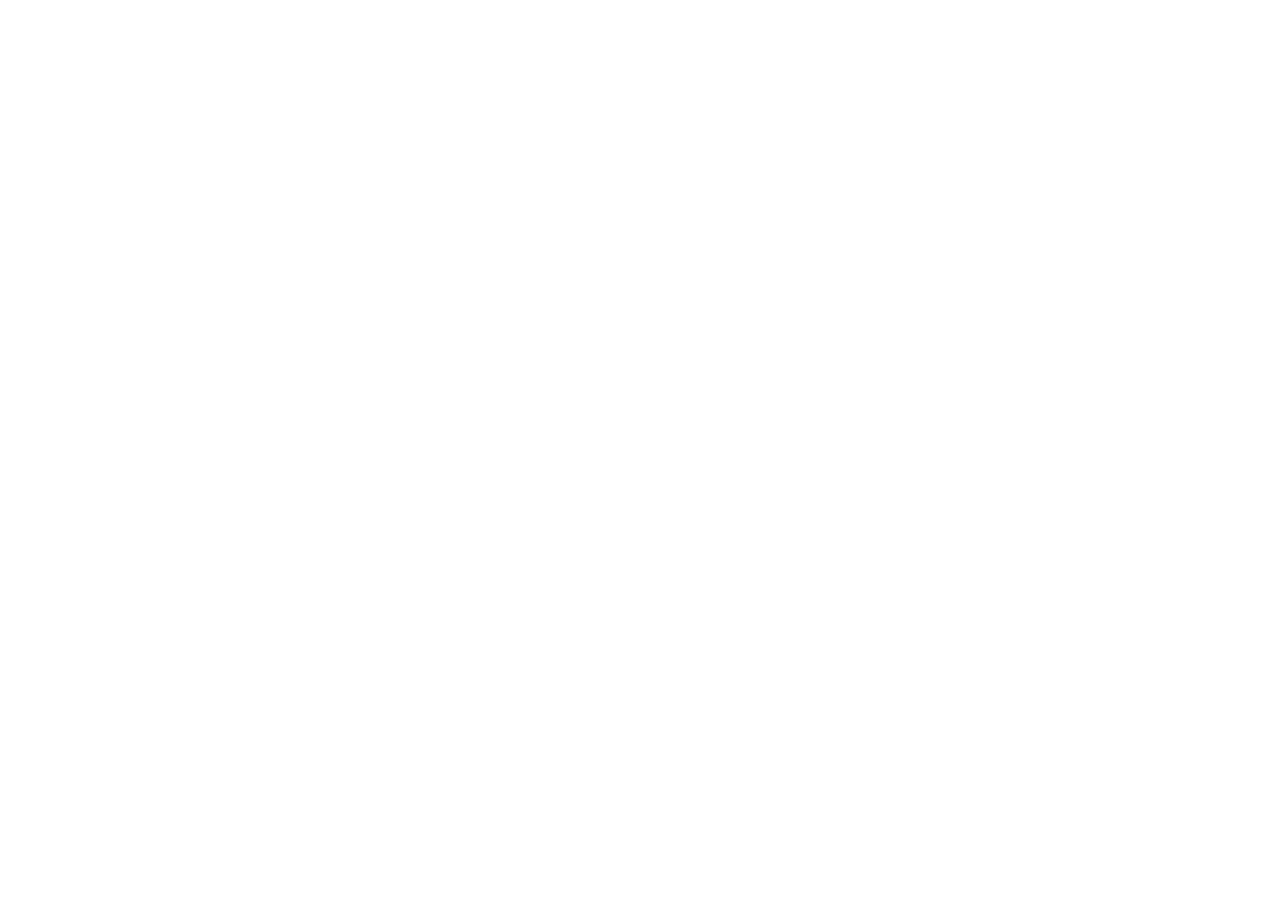
==== index.html @ 7c46275f "start lesson" ====
<!DOCTYPE html>
<html lang="en">
  <head>
    <meta charset="UTF-8" />
    <meta http-equiv="X-UA-Compatible" content="IE=edge" />
    <meta name="viewport" content="width=device-width, initial-scale=1.0" />
    <link
      rel="stylesheet"
      href="https://meyerweb.com/eric/tools/css/reset/reset.css"
    />
    <title>Lesson1</title>
  </head>
  <body>
    <header></header>
    <main></main>
    <section></section>
    <footer></footer>
  </body>
</html>
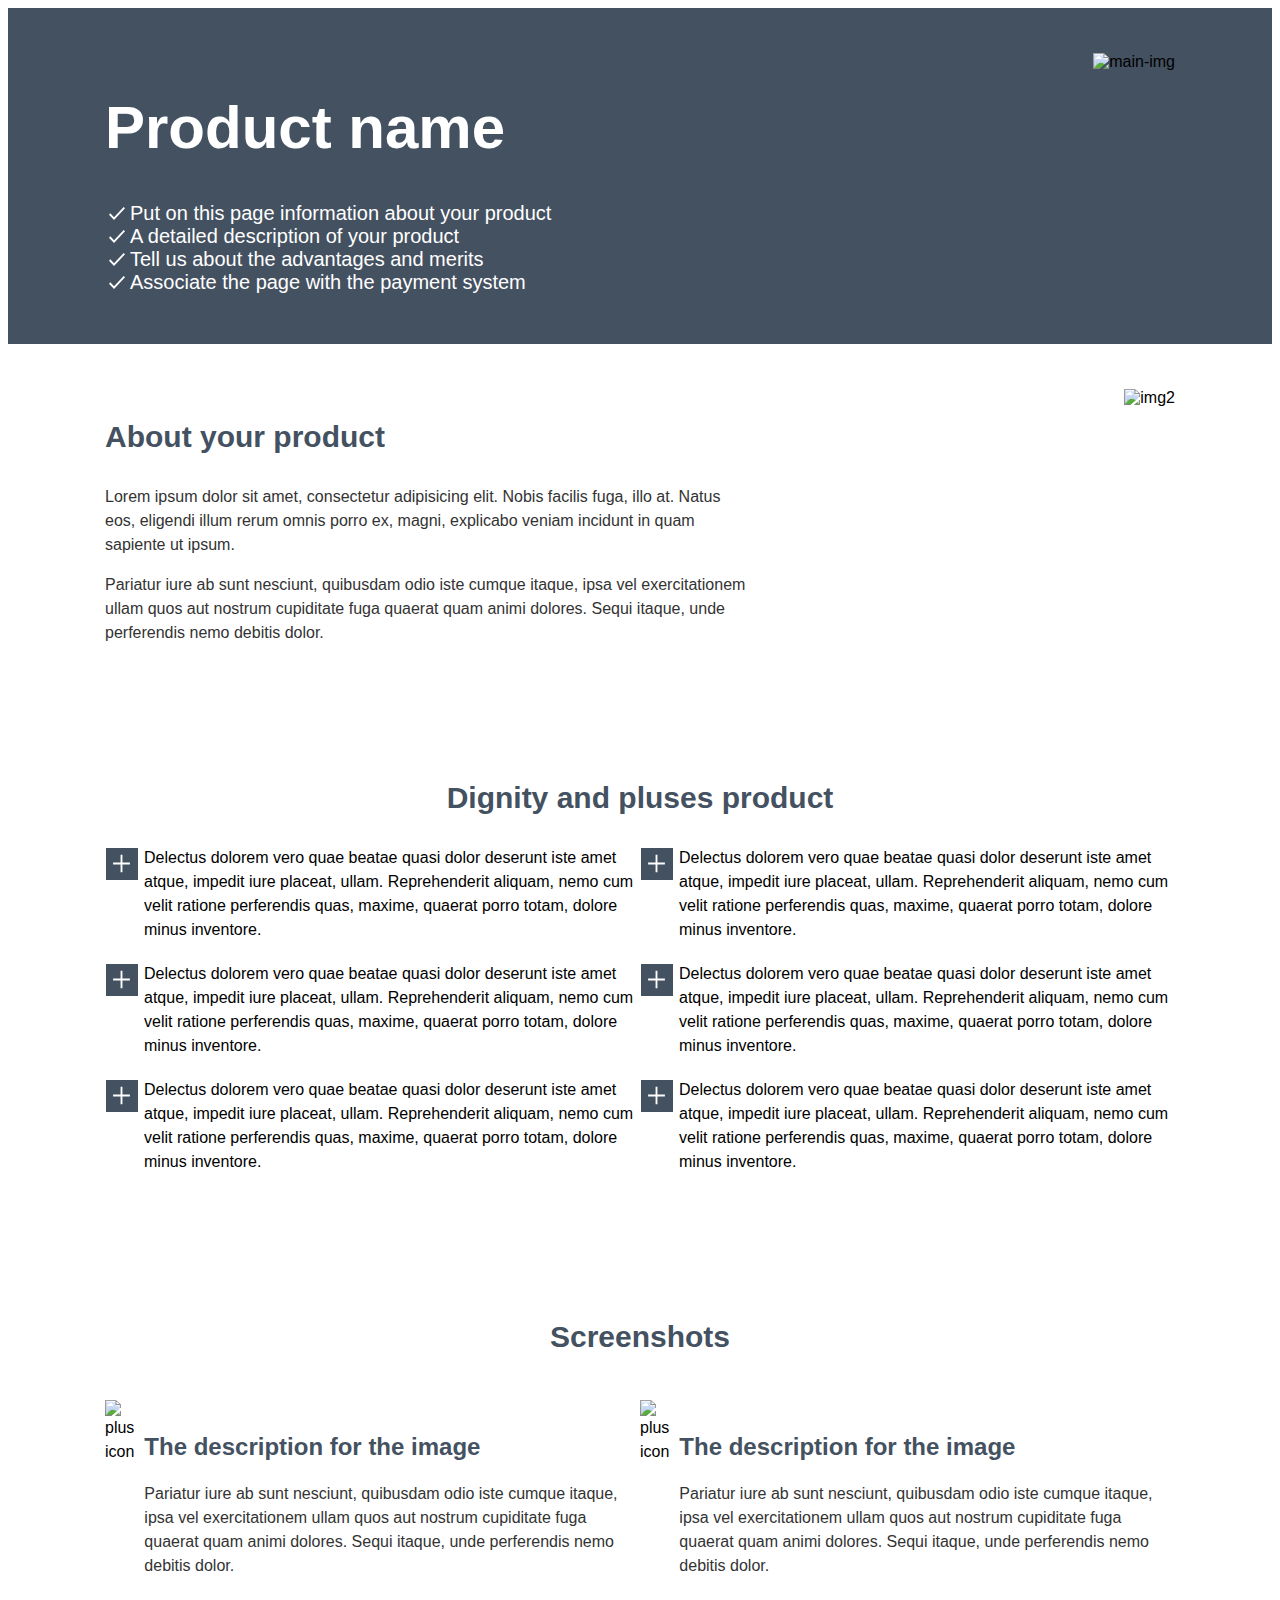
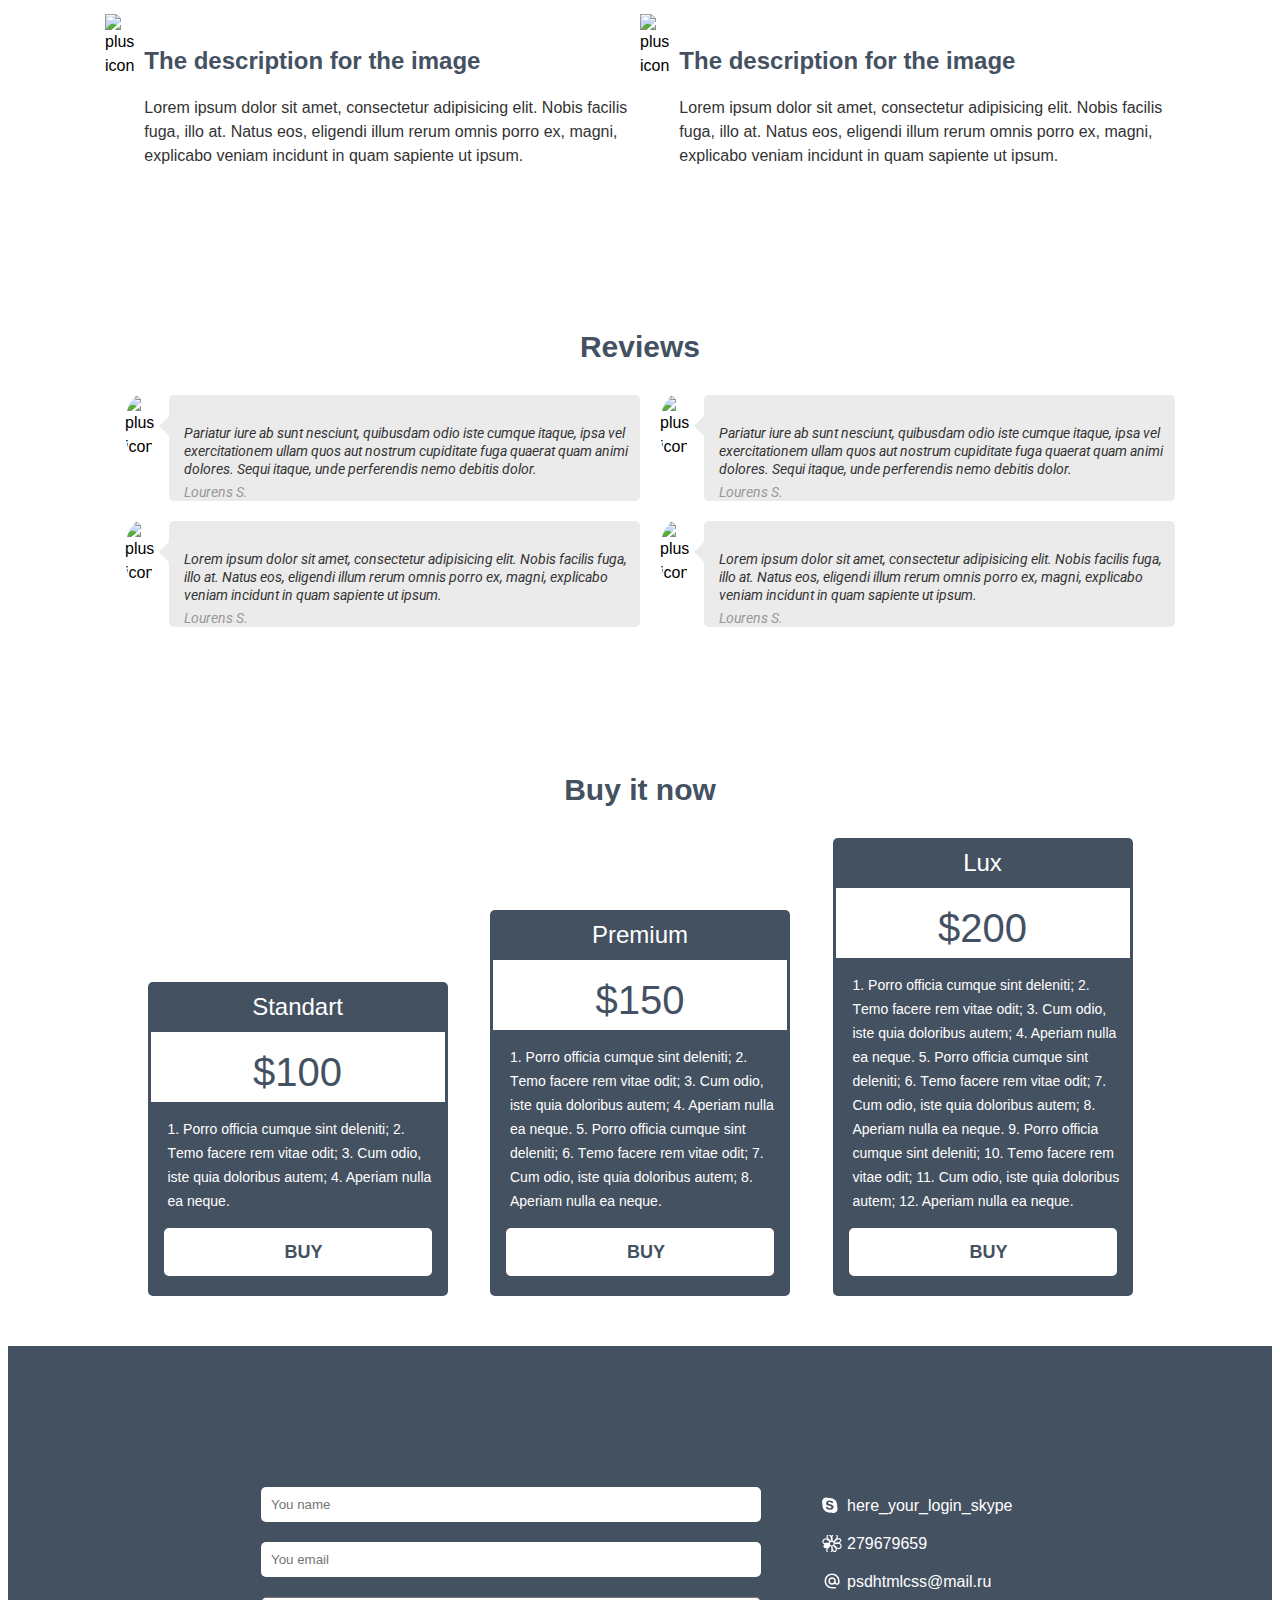
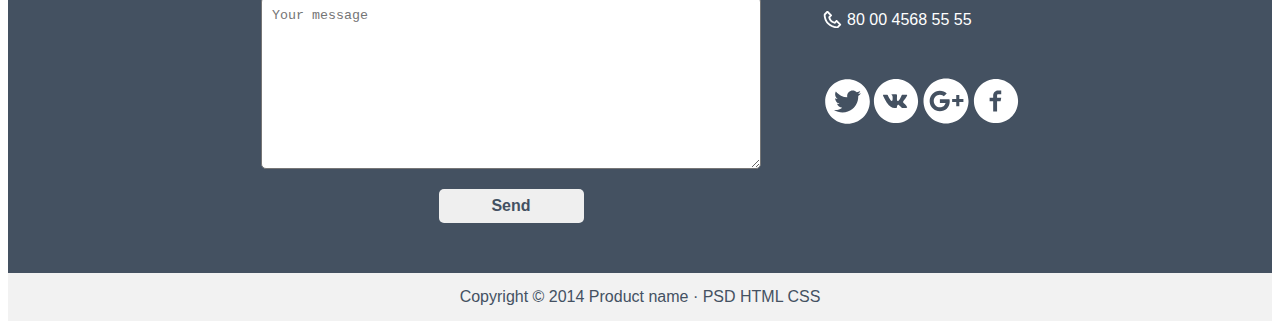
==== commit 683fbb12: "lesson1" ====
--- a/index.html
+++ b/index.html
@@ -1,19 +1,329 @@
-<!DOCTYPE html>
-<html lang="en">
-  <head>
-    <meta charset="UTF-8" />
-    <meta http-equiv="X-UA-Compatible" content="IE=edge" />
-    <meta name="viewport" content="width=device-width, initial-scale=1.0" />
-    <link
-      rel="stylesheet"
-      href="https://meyerweb.com/eric/tools/css/reset/reset.css"
-    />
-    <title>Lesson1</title>
-  </head>
-  <body>
-    <header></header>
-    <main></main>
-    <section></section>
-    <footer></footer>
-  </body>
-</html>
+<!DOCTYPE html>
+<html lang="en">
+  <head>
+    <meta charset="UTF-8" />
+    <meta http-equiv="X-UA-Compatible" content="IE=edge" />
+    <meta name="viewport" content="width=device-width, initial-scale=1.0" />
+    <link rel="preconnect" href="https://fonts.gstatic.com" />
+    <link
+      href="https://fonts.googleapis.com/css2?family=Roboto:ital@0;1&display=swap"
+      rel="stylesheet"
+    />
+    <link
+      rel="stylesheet"
+      href="https://meyerweb.com/eric/tools/css/reset/reset.css"
+    />
+    <link rel="stylesheet" href="css/style.css" />
+    <title>Lesson1</title>
+  </head>
+  <body>
+    <header>
+      <div class="container flex-block">
+        <div class="list__block">
+          <h1>Product name</h1>
+          <div class="list__block-check">
+            Put on this page information about your product
+          </div>
+          <div class="list__block-check">
+            A detailed description of your product
+          </div>
+          <div class="list__block-check">
+            Tell us about the advantages and merits
+          </div>
+          <div class="list__block-check">
+            Associate the page with the payment system
+          </div>
+        </div>
+        <div class="main-img">
+          <img src="http://placehold.it/472x217" alt="main-img" />
+        </div>
+      </div>
+    </header>
+    <section class="about">
+      <div class="container flex-block">
+        <div class="about-text">
+          <h3>About your product</h3>
+          <p>
+            Lorem ipsum dolor sit amet, consectetur adipisicing elit. Nobis
+            facilis fuga, illo at. Natus eos, eligendi illum rerum omnis porro
+            ex, magni, explicabo veniam incidunt in quam sapiente ut ipsum.
+          </p>
+          <p>
+            Pariatur iure ab sunt nesciunt, quibusdam odio iste cumque itaque,
+            ipsa vel exercitationem ullam quos aut nostrum cupiditate fuga
+            quaerat quam animi dolores. Sequi itaque, unde perferendis nemo
+            debitis dolor.
+          </p>
+        </div>
+        <div>
+          <img src="http://placehold.it/425x245/445161" alt="img2" />
+        </div>
+      </div>
+    </section>
+    <section class="container dignity">
+      <h3 class="text-center">Dignity and pluses product</h3>
+      <div class="flex-block">
+        <article class="article">
+          <img src="img/plus.svg" class="article-img" alt="plus icon" />
+          Delectus dolorem vero quae beatae quasi dolor deserunt iste amet
+          atque, impedit iure placeat, ullam. Reprehenderit aliquam, nemo cum
+          velit ratione perferendis quas, maxime, quaerat porro totam, dolore
+          minus inventore.
+        </article class="article">
+        <article class="article">
+          <img src="img/plus.svg" class="article-img" alt="plus icon" />
+          Delectus dolorem vero quae beatae quasi dolor deserunt iste amet
+          atque, impedit iure placeat, ullam. Reprehenderit aliquam, nemo cum
+          velit ratione perferendis quas, maxime, quaerat porro totam, dolore
+          minus inventore.
+        </article class="article">
+        <article class="article">
+          <img src="img/plus.svg" class="article-img" alt="plus icon" />
+          Delectus dolorem vero quae beatae quasi dolor deserunt iste amet
+          atque, impedit iure placeat, ullam. Reprehenderit aliquam, nemo cum
+          velit ratione perferendis quas, maxime, quaerat porro totam, dolore
+          minus inventore.
+        </article class="article">
+        <article class="article">
+          <img src="img/plus.svg" class="article-img" alt="plus icon" />
+          Delectus dolorem vero quae beatae quasi dolor deserunt iste amet
+          atque, impedit iure placeat, ullam. Reprehenderit aliquam, nemo cum
+          velit ratione perferendis quas, maxime, quaerat porro totam, dolore
+          minus inventore.
+        </article class="article">
+        <article class="article">
+          <img src="img/plus.svg" class="article-img" alt="plus icon" />
+          Delectus dolorem vero quae beatae quasi dolor deserunt iste amet
+          atque, impedit iure placeat, ullam. Reprehenderit aliquam, nemo cum
+          velit ratione perferendis quas, maxime, quaerat porro totam, dolore
+          minus inventore.
+        </article class="article">
+        <article class="article">
+          <img src="img/plus.svg" class="article-img" alt="plus icon" />
+          Delectus dolorem vero quae beatae quasi dolor deserunt iste amet
+          atque, impedit iure placeat, ullam. Reprehenderit aliquam, nemo cum
+          velit ratione perferendis quas, maxime, quaerat porro totam, dolore
+          minus inventore.
+        </article class="article">
+      </div>
+    </section>
+    <section class="screenshots container">
+      <h3 class="text-center">Screenshots</h3>
+      <div class="flex-block">
+        <article class="article">
+          <img
+            src="http://placehold.it/200x155/445161"
+            class="article-screen"
+            alt="plus icon"
+          />
+          <div>
+            <h4>The description for the image</h4>
+            <p>
+              Pariatur iure ab sunt nesciunt, quibusdam odio iste cumque itaque,
+              ipsa vel exercitationem ullam quos aut nostrum cupiditate fuga
+              quaerat quam animi dolores. Sequi itaque, unde perferendis nemo
+              debitis dolor.
+            </p>
+          </div>
+        </article class="article">
+        <article class="article">
+          <img
+            src="http://placehold.it/200x155/445161"
+            class="article-screen"
+            alt="plus icon"
+          />
+          <div>
+            <h4>The description for the image</h4>
+            <p>
+              Pariatur iure ab sunt nesciunt, quibusdam odio iste cumque itaque,
+              ipsa vel exercitationem ullam quos aut nostrum cupiditate fuga
+              quaerat quam animi dolores. Sequi itaque, unde perferendis nemo
+              debitis dolor.
+            </p>
+          </div>
+        </article class="article">
+        <article class="article">
+          <img
+            src="http://placehold.it/200x155/445161"
+            class="article-screen"
+            alt="plus icon"
+          />
+          <div>
+            <h4>The description for the image</h4>
+            <p>
+              Lorem ipsum dolor sit amet, consectetur adipisicing elit. Nobis
+              facilis fuga, illo at. Natus eos, eligendi illum rerum omnis porro
+              ex, magni, explicabo veniam incidunt in quam sapiente ut ipsum.
+            </p>
+          </div>
+        </article class="article">
+        <article class="article">
+          <img
+            src="http://placehold.it/200x155/445161"
+            class="article-screen"
+            alt="plus icon"
+          />
+          <div>
+            <h4>The description for the image</h4>
+            <p>
+              Lorem ipsum dolor sit amet, consectetur adipisicing elit. Nobis
+              facilis fuga, illo at. Natus eos, eligendi illum rerum omnis porro
+              ex, magni, explicabo veniam incidunt in quam sapiente ut ipsum.
+            </p>
+          </div>
+        </article class="article">
+      </div>
+    </section>
+    <section class="reviews container">
+      <h3 class="text-center">Reviews</h3>
+      <div class="flex-block">
+        <article class="article">
+          <img
+            src="http://placehold.it/65x65/445161"
+            class="article-reviews"
+            alt="plus icon"
+          />
+          <div class="review">
+            <p>
+              Pariatur iure ab sunt nesciunt, quibusdam odio iste cumque itaque,
+              ipsa vel exercitationem ullam quos aut nostrum cupiditate fuga
+              quaerat quam animi dolores. Sequi itaque, unde perferendis nemo
+              debitis dolor.
+            </p>
+            <div class="author">Lourens S.</div>
+          </div>
+        </article class="article">
+        <article class="article">
+          <img
+            src="http://placehold.it/65x65/445161"
+            class="article-reviews"
+            alt="plus icon"
+          />
+          <div class="review">
+            <p>
+              Pariatur iure ab sunt nesciunt, quibusdam odio iste cumque itaque,
+              ipsa vel exercitationem ullam quos aut nostrum cupiditate fuga
+              quaerat quam animi dolores. Sequi itaque, unde perferendis nemo
+              debitis dolor.
+            </p>
+            <div class="author">Lourens S.</div>
+          </div>
+        </article class="article">
+        <article class="article">
+          <img
+            src="http://placehold.it/65x65/445161"
+            class="article-reviews"
+            alt="plus icon"
+          />
+          <div class="review">
+            <p>
+              Lorem ipsum dolor sit amet, consectetur adipisicing elit. Nobis
+              facilis fuga, illo at. Natus eos, eligendi illum rerum omnis porro
+              ex, magni, explicabo veniam incidunt in quam sapiente ut ipsum.
+            </p>
+            <div class="author">Lourens S.</div>
+          </div>
+        </article class="article">
+        <article class="article">
+          <img
+            src="http://placehold.it/65x65/445161"
+            class="article-reviews"
+            alt="plus icon"
+          />
+          <div class="review">
+            <p>
+              Lorem ipsum dolor sit amet, consectetur adipisicing elit. Nobis
+              facilis fuga, illo at. Natus eos, eligendi illum rerum omnis porro
+              ex, magni, explicabo veniam incidunt in quam sapiente ut ipsum.
+            </p>
+            <div class="author">Lourens S.</div>
+          </div>
+        </article class="article">
+      </div>
+    </section>
+    <section class="buy container">
+      <h3 class="text-center">Buy it now</h3>
+      <div class="flex-block">
+        <div class="price__block">
+          <div class="price__block-title">Standart</div>
+          <div class="price__block-price">$100</div>
+          <div class="price__block-list">
+            1. Porro officia cumque sint deleniti; 2. Тemo facere rem vitae
+            odit; 3. Cum odio, iste quia doloribus autem; 4. Aperiam nulla ea
+            neque.
+          </div>
+          <div class="price__block-btn">Buy</div>
+        </div>
+        <div class="price__block">
+          <div class="price__block-title">Premium</div>
+          <div class="price__block-price">$150</div>
+          <div class="price__block-list">
+            1. Porro officia cumque sint deleniti; 2. Тemo facere rem vitae
+            odit; 3. Cum odio, iste quia doloribus autem; 4. Aperiam nulla ea
+            neque. 5. Porro officia cumque sint deleniti; 6. Тemo facere rem
+            vitae odit; 7. Cum odio, iste quia doloribus autem; 8. Aperiam nulla
+            ea neque.
+          </div>
+          <div class="price__block-btn">Buy</div>
+        </div>
+        <div class="price__block">
+          <div class="price__block-title">Lux</div>
+          <div class="price__block-price">$200</div>
+          <div class="price__block-list">
+            1. Porro officia cumque sint deleniti; 2. Тemo facere rem vitae
+            odit; 3. Cum odio, iste quia doloribus autem; 4. Aperiam nulla ea
+            neque. 5. Porro officia cumque sint deleniti; 6. Тemo facere rem
+            vitae odit; 7. Cum odio, iste quia doloribus autem; 8. Aperiam nulla
+            ea neque. 9. Porro officia cumque sint deleniti; 10. Тemo facere rem
+            vitae odit; 11. Cum odio, iste quia doloribus autem; 12. Aperiam
+            nulla ea neque.
+          </div>
+          <div class="price__block-btn">Buy</div>
+        </div>
+      </div>
+    </section>
+    <footer>
+      <div class="container">
+        <h3>Contacts</h3>
+        <div class="flex-block footer">
+          <form action="#" class="footer__form">
+            <input
+              type="name"
+              class="footer__form-input"
+              placeholder="You name"
+            />
+            <input
+              type="email"
+              class="footer__form-input"
+              placeholder="You email"
+            />
+            <textarea
+              name="test"
+              class="footer__form-text"
+              id=""
+              cols="30"
+              rows="10"
+              placeholder="Your message"
+            ></textarea>
+            <button type="submit" class="footer__form-btn">Send</button>
+          </form>
+          <div class="contact__info">
+            <div class="contact__info-skype">here_your_login_skype</div>
+            <div class="contact__info-icq">279679659</div>
+            <div class="contact__info-mail">psdhtmlcss@mail.ru</div>
+            <div class="contact__info-phone">80 00 4568 55 55</div>
+            <div class="contact__info-soc">
+              <a href="#"><img src="img/twitter.svg" alt="" /></a>
+              <a href="#"><img src="img/vk.svg" alt="" /></a>
+              <a href="#"><img src="img/google.svg" alt="" /></a>
+              <a href="#"><img src="img/facebook.svg" alt="" /></a>
+            </div>
+          </div>
+        </div>
+      </div>
+      <div class="copy">
+        <span>Copyright © 2014 Product name · PSD HTML CSS</span>
+      </div>
+    </footer>
+  </body>
+</html>
--- a/css/style.css
+++ b/css/style.css
@@ -0,0 +1,351 @@
+body {
+  font-family: Arial;
+  font-style: normal;
+  font-weight: normal;
+}
+
+a {
+  cursor: pointer;
+}
+
+p {
+  font-family: Arial;
+  font-style: normal;
+  font-weight: normal;
+  font-size: 16px;
+  line-height: 24px;
+  color: #333333;
+}
+
+article {
+  font-family: Arial;
+  font-style: normal;
+  font-weight: normal;
+  font-size: 16px;
+  line-height: 24px;
+}
+
+.text-center {
+  text-align: center;
+}
+
+.container {
+  max-width: 1170px;
+  margin: 0 auto;
+  padding: 45px 50px 50px 50px;
+  -webkit-box-sizing: border-box;
+          box-sizing: border-box;
+}
+
+.container .list__block {
+  font-size: 20px;
+  line-height: 23px;
+  min-width: 470px;
+}
+
+.container .list__block-check {
+  color: #fff;
+  font-size: 20px;
+  line-height: 23px;
+}
+
+.container .list__block-check::before {
+  content: "";
+  padding-right: 20px;
+  margin-right: 5px;
+  background: url("/img/check.svg") no-repeat right center;
+}
+
+header,
+footer {
+  background: #445161;
+}
+
+h1 {
+  font-size: 60px;
+  line-height: 69px;
+  color: #fff;
+  margin-bottom: 40px;
+}
+
+h3 {
+  font-size: 30px;
+  line-height: 36px;
+  color: #445161;
+  margin-bottom: 30px;
+}
+
+.screenshots h3 {
+  margin-bottom: 45px;
+}
+
+h4 {
+  color: #445161;
+  font-size: 24px;
+  line-height: 30px;
+  margin-bottom: 20px;
+}
+
+.flex-block {
+  display: -webkit-box;
+  display: -ms-flexbox;
+  display: flex;
+  -webkit-box-pack: justify;
+      -ms-flex-pack: justify;
+          justify-content: space-between;
+}
+
+.about {
+  background: #fff;
+}
+
+.about-text {
+  max-width: 647px;
+}
+
+.about-text p {
+  margin-bottom: 10px;
+}
+
+.dignity .flex-block,
+.screenshots .flex-block,
+.reviews .flex-block,
+.buy .flex-block {
+  -ms-flex-wrap: wrap;
+      flex-wrap: wrap;
+}
+
+.article {
+  -ms-flex-preferred-size: 50%;
+      flex-basis: 50%;
+  padding-bottom: 20px;
+  display: -webkit-box;
+  display: -ms-flexbox;
+  display: flex;
+}
+
+.article .article-img {
+  margin-right: 5px;
+  height: 35px;
+  width: 35px;
+}
+
+.article .article-screen {
+  margin-right: 10px;
+}
+
+.article .review {
+  background: #ebebeb;
+  border-radius: 5px;
+  padding: 15px 10px 0px 15px;
+  position: relative;
+}
+
+.article .review::before {
+  content: "";
+  position: absolute;
+  left: -20px;
+  top: 20%;
+  border: 10px solid transparent;
+  border-right: 10px solid #ebebeb;
+}
+
+.article .review p {
+  font-family: Roboto;
+  font-style: italic;
+  font-weight: normal;
+  font-size: 14px;
+  line-height: 18px;
+  margin-bottom: 5px;
+}
+
+.article .review .author {
+  font-family: Roboto;
+  font-style: italic;
+  font-weight: normal;
+  font-size: 14px;
+  line-height: 18px;
+  color: #989898;
+}
+
+.article .article-reviews {
+  border-radius: 50%;
+  width: 65px;
+  height: 65px;
+  margin-right: 15px;
+}
+
+.reviews article {
+  padding-left: 20px;
+  -webkit-box-sizing: border-box;
+          box-sizing: border-box;
+}
+
+.buy .flex-block {
+  -webkit-box-pack: space-evenly;
+      -ms-flex-pack: space-evenly;
+          justify-content: space-evenly;
+  -webkit-box-align: end;
+      -ms-flex-align: end;
+          align-items: flex-end;
+}
+
+.price__block {
+  background: #445161;
+  border-radius: 5px;
+  -ms-flex-preferred-size: 300px;
+      flex-basis: 300px;
+  padding-bottom: 20px;
+}
+
+.price__block-title {
+  color: #fff;
+  padding: 10px;
+  font-size: 24px;
+  line-height: 30px;
+  text-align: center;
+}
+
+.price__block-price {
+  background: #fff;
+  font-size: 40px;
+  line-height: 30px;
+  text-align: center;
+  color: #445162;
+  padding: 25px 15px 15px 15px;
+  width: 98%;
+  margin: 0 auto;
+  -webkit-box-sizing: border-box;
+          box-sizing: border-box;
+}
+
+.price__block-list {
+  color: #ffffff;
+  font-size: 14px;
+  line-height: 24px;
+  padding: 15px 8px 15px 20px;
+}
+
+.price__block-btn {
+  background: #fff;
+  margin: 0 auto;
+  padding: 15px 8px 15px 20px;
+  width: 80%;
+  color: #445161;
+  cursor: pointer;
+  font-weight: bold;
+  font-size: 18px;
+  line-height: 18px;
+  text-transform: uppercase;
+  text-align: center;
+  border-radius: 5px;
+}
+
+.price__block-btn:hover {
+  background: #989898;
+  color: #445162;
+}
+
+.flex-block.footer {
+  -webkit-box-pack: justify;
+      -ms-flex-pack: justify;
+          justify-content: space-between;
+  max-width: 758px;
+  margin: 0 auto;
+}
+
+.footer__form {
+  display: -webkit-box;
+  display: -ms-flexbox;
+  display: flex;
+  -webkit-box-orient: vertical;
+  -webkit-box-direction: normal;
+      -ms-flex-direction: column;
+          flex-direction: column;
+  width: 500px;
+}
+
+.footer__form-input {
+  padding: 10px;
+  border-radius: 5px;
+  margin-bottom: 20px;
+  border: none;
+}
+
+.footer__form-text {
+  padding: 10px;
+  border-radius: 5px;
+  margin-bottom: 20px;
+}
+
+.footer__form-btn {
+  padding: 5px 10px;
+  font-weight: bold;
+  font-size: 16px;
+  line-height: 24px;
+  width: 145px;
+  margin: 0 auto;
+  color: #445162;
+  border-radius: 5px;
+  border: 0;
+  cursor: pointer;
+}
+
+.footer__form-btn:hover {
+  background: #989898;
+  color: #445162;
+}
+
+.contact__info {
+  color: #fff;
+  margin-top: 10px;
+}
+
+.contact__info-skype::before {
+  content: "";
+  padding-right: 20px;
+  margin-right: 5px;
+  background: url("/img/skype icon.svg") no-repeat right center;
+}
+
+.contact__info-phone::before {
+  content: "";
+  padding-right: 20px;
+  margin-right: 5px;
+  background: url("/img/phone.svg") no-repeat right center;
+}
+
+.contact__info-icq::before {
+  content: "";
+  padding-right: 20px;
+  margin-right: 5px;
+  background: url("/img/icq.svg") no-repeat right center;
+}
+
+.contact__info-mail::before {
+  content: "";
+  padding-right: 20px;
+  margin-right: 5px;
+  background: url("/img/email icon.svg") no-repeat right center;
+}
+
+.contact__info-soc {
+  display: -webkit-box;
+  display: -ms-flexbox;
+  display: flex;
+  -webkit-box-align: center;
+      -ms-flex-align: center;
+          align-items: center;
+  margin-top: 45px;
+}
+
+.contact__info div {
+  margin-bottom: 20px;
+}
+
+.copy {
+  text-align: center;
+  padding: 15px;
+  color: #445162;
+  background: #f2f2f2;
+}
